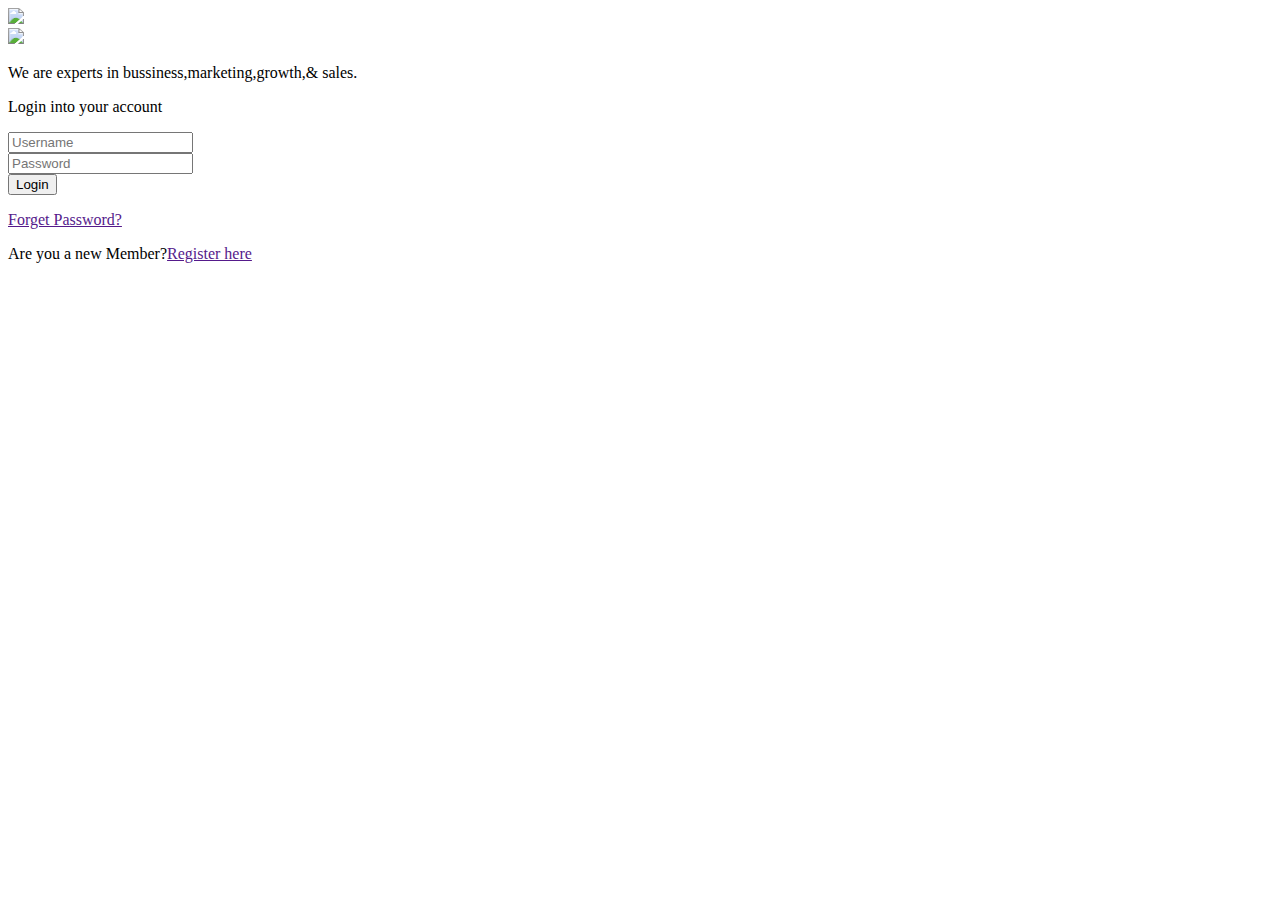
==== index.html @ a57dfaaf "Add Assignment-1 files" ====
<!DOCTYPE html >
<html lang="en">
    <head>
        <meta http-equiv="Content-Type" content="text/html;charset=utf-8">
         
        <title>Login page</title>
        <link href="C:\Project\HTML Training Assignment\css\style.css" rel="stylesheet" type="text/css">
        
    </head>
    <body>
        <div class="main">
            <div class="main-img">
                <img src="C:\Project\HTML Training Assignment\images\hero-image.png"    
            </div>
         </div>  
        
        <div class="sec-main">
            <div class="top">
                <img src="file:///C:/Project/HTML%20Training%20Assignment/images/logo.svg">

            </div>
            <div class="content">
                <p class="text"> We are <span class="redfont">experts</span> in bussiness,marketing,growth,& sales.</p>
            </div>
                <div class="textl">
                    <p class="textu">Login into your account</p>
                
                <div class="user">
                    <input type="text" id="username" placeholder="Username">
                </div>
                    <div class="pas">
                    <input type="password" id="password" placeholder="Password">
                    </div>
                </div>
            <div class="login">
                
                <button>Login</button>    
               <a href=""><p class="forget">Forget Password?</p></a>
                
            </div>
            <div class="register">
                <p class="reg">Are you a new Member?<a href=""><span class="r">Register here</span></a></p>
            </div>
        </div>
        
    </body>
       </body>
</html>
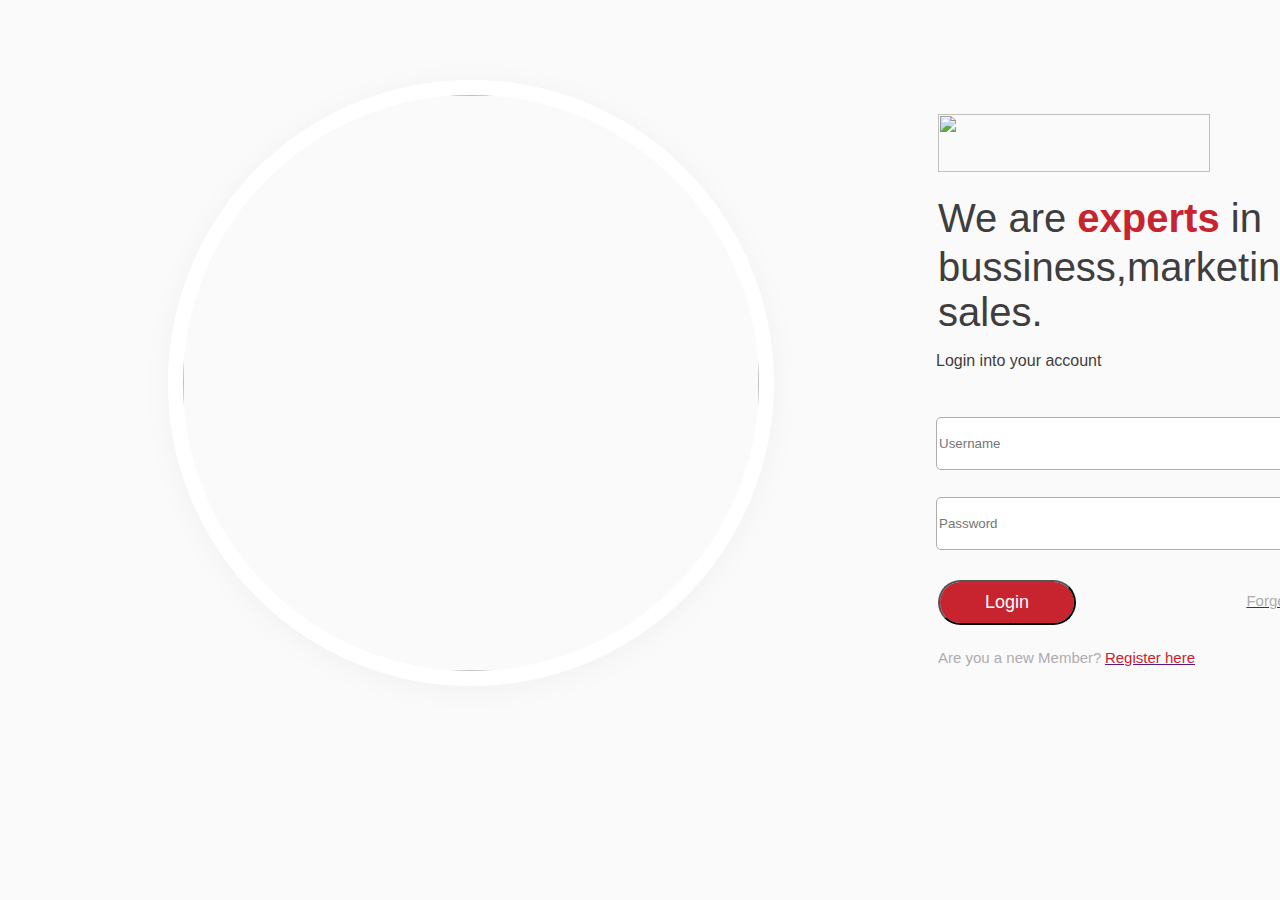
==== commit 3016d3cd: "New Commit 1" ====
--- a/index.html
+++ b/index.html
@@ -1,48 +1,54 @@
-<!DOCTYPE html >
-<html lang="en">
-    <head>
-        <meta http-equiv="Content-Type" content="text/html;charset=utf-8">
-         
-        <title>Login page</title>
-        <link href="C:\Project\HTML Training Assignment\css\style.css" rel="stylesheet" type="text/css">
-        
-    </head>
-    <body>
-        <div class="main">
-            <div class="main-img">
-                <img src="C:\Project\HTML Training Assignment\images\hero-image.png"    
-            </div>
-         </div>  
-        
-        <div class="sec-main">
-            <div class="top">
-                <img src="file:///C:/Project/HTML%20Training%20Assignment/images/logo.svg">
-
-            </div>
-            <div class="content">
-                <p class="text"> We are <span class="redfont">experts</span> in bussiness,marketing,growth,& sales.</p>
-            </div>
-                <div class="textl">
-                    <p class="textu">Login into your account</p>
-                
-                <div class="user">
-                    <input type="text" id="username" placeholder="Username">
-                </div>
-                    <div class="pas">
-                    <input type="password" id="password" placeholder="Password">
-                    </div>
-                </div>
-            <div class="login">
-                
-                <button>Login</button>    
-               <a href=""><p class="forget">Forget Password?</p></a>
-                
-            </div>
-            <div class="register">
-                <p class="reg">Are you a new Member?<a href=""><span class="r">Register here</span></a></p>
-            </div>
-        </div>
-        
-    </body>
-       </body>
+<!DOCTYPE html >
+<html lang="en">
+
+<head>
+    <meta http-equiv="Content-Type" content="text/html;charset=utf-8">
+
+    <title>Login page</title>
+    <link href="css/style.css" rel="stylesheet" type="text/css">
+
+</head>
+
+<body>
+    <div class="main">
+        <div class="main-img">
+            <img src="C:\Project\HTML Training Assignment\images\hero-image.png">
+        </div>
+        <div class="sec-main">
+            <div class="top">
+                <img src="file:///C:/Project/HTML%20Training%20Assignment/images/logo.svg">
+
+            </div>
+            <div class="content">
+                <p class="text"> We are <span class="redfont">experts</span> in bussiness,marketing,growth,& sales.</p>
+            </div>
+            <div class="textl">
+                <p class="textu">Login into your account</p>
+
+                <div class="user">
+                    <input type="text" id="username" placeholder="Username">
+                </div>
+                <div class="pas">
+                    <input type="password" id="password" placeholder="Password">
+                </div>
+            </div>
+            <div class="login">
+
+                <button>Login</button>
+                <a href="">
+                    <p class="forget">Forget Password?</p>
+                </a>
+
+            </div>
+            <div class="register">
+                <p class="reg">Are you a new Member?<a href=""><span class="r">Register here</span></a></p>
+            </div>
+        </div>
+    </div>
+
+
+
+</body>
+</body>
+
 </html>--- a/css/style.css
+++ b/css/style.css
@@ -0,0 +1,483 @@
+* {
+    max-width: 100%;
+    max-height: 100%;
+}
+
+body {
+    background-color: #FAFAFA;
+    min-width: 100vh;
+}
+
+.main {
+    display: flex;
+    /* flex-direction: column-reverse; */
+}
+
+.main-img img {
+    /* top: 72px;
+    left: 166px; */
+    width: 576px;
+    height: 576px;
+    border-radius: 50%;
+    box-shadow: 0px 4px 31px #0000000A;
+    border: 15px solid #FFFFFF;
+    margin-left: 160px;
+    margin-bottom: 72px;
+    margin-top: 72px;
+    display: flex;
+}
+
+.top {
+    display: flex;
+    align-items: center;
+    width: 272px;
+    height: 58px;
+    margin-top: 106px;
+    margin-left: 164px;
+}
+
+
+/* .sec-main {
+    display: flex;
+} */
+
+.sec-main img {
+    align-items: right;
+    display: flexbox;
+    width: 272px;
+    height: 58px;
+}
+
+.content .text {
+    font-size: 40px;
+    margin-top: 20px;
+}
+
+.text {
+    font: normal normal 300 30px/47px;
+    font-family: 'Roboto', sans-serif;
+    letter-spacing: 0px;
+    margin-bottom: 31.87px;
+    margin-top: 20px;
+    margin-left: 164px;
+    text-align: left;
+}
+
+.content {
+    font-family: 'Roboto', sans-serif;
+    width: 500px;
+    height: 100px;
+    text-align: left;
+    color: #3E3E3E;
+    margin-top: 0px;
+}
+
+.redfont {
+    font: normal normal 900 40px/53px Roboto, red;
+    top: 183px;
+    font-family: 'Roboto', sans-serif;
+    left: 1036px;
+    width: 137px;
+    height: 53px;
+    font-weight: 2000;
+    /* font-style: "bold"; */
+    /* font-family: system-ui, -apple-system, BlinkMacSystemFont, 'Segoe UI', Roboto , 'Open Sans', 'Helvetica Neue', sans-serif; */
+    color: #C8242F;
+}
+
+.textl {
+    margin-top: 10%;
+    margin-left: 162px;
+}
+
+.textl .textu {
+    margin-bottom: 32px;
+    width: 260px;
+    height: 33px;
+    margin-top: 31.87px;
+    text-align: left;
+    /* font: normal normal normal 25px/33px Roboto; */
+    font-family: 'Roboto', sans-serif;
+    letter-spacing: 0px;
+    color: #3E3E3E;
+}
+
+input {
+    width: 429px;
+    height: 49px;
+    background: #FFFFFF 0% 0% no-repeat padding-box;
+    border: 1px solid #ADADAD;
+    border-radius: 5px;
+    opacity: 1;
+}
+
+.textl .user {
+    margin-top: 23.45px;
+}
+
+.textl .pas {
+    margin-top: 27px;
+}
+
+.login button {
+    width: 138px;
+    height: 45px;
+    display: inline-flexbox;
+    /* UI Properties */
+    background: #C8242F 0% 0% no-repeat padding-box;
+    border-radius: 23px;
+    margin-left: 164px;
+    margin-top: 30.5px;
+    font-size: 18px;
+    color: #FFFFFF;
+    /* font: normal normal normal 18px/24px Roboto; */
+    font-family: 'Roboto', sans-serif;
+    letter-spacing: 0px;
+}
+
+.login {
+    display: flex;
+    border: 0px;
+}
+
+.forget {
+    /* font: normal normal normal 15px/20px Roboto; */
+    font-family: 'Roboto', sans-serif;
+    letter-spacing: 0px;
+    color: #ADADAD;
+    margin-top: 42.63px;
+    margin-left: 170.444px;
+    font-size: 15px;
+    ;
+}
+
+.register {
+    margin-top: 23.33px;
+    margin-left: 164px;
+    font-size: 15px;
+}
+
+.register .reg {
+    color: #ADADAD;
+    /* UI Properties */
+    /* font: normal normal normal 15px/20px Roboto; */
+    font-family: 'Roboto', sans-serif;
+}
+
+.register .r {
+    margin-left: 3.52px;
+    color: #C8242F;
+}
+
+
+/*Dashboard CSS*/
+
+#search {
+    height: 22px;
+    width: 25px;
+    margin-left: 65px;
+}
+
+#profile {
+    height: 35px;
+    width: 35px;
+}
+
+#logo {
+    height: 40px;
+    width: 130px;
+    margin-left: 12px;
+}
+
+.logo1 {
+    height: 60px;
+    margin: 15px 14px 14px 14px;
+}
+
+#search1 {
+    width: 49px;
+    border-style: hidden;
+    margin-left: 2px;
+}
+
+#notify {
+    margin-left: 924px;
+}
+
+#profile {
+    margin-left: 52.28px;
+    align-self: right;
+}
+
+#name {
+    margin-left: 15px;
+    align-items: right;
+}
+
+#arrow {
+    margin-left: 0.5%;
+}
+
+.sidebar1 {
+    width: 25px;
+    height: 25px;
+    margin: 10px 10px 10px 10px;
+}
+
+.sidebar {
+    position: relative;
+    left: 25px;
+    float: left;
+}
+
+#maindiv {
+    background-color: #FFF3F4;
+    width: 200px;
+    color: #C8242F;
+}
+
+.maincontent {
+    display: flex;
+    float: left;
+}
+
+.dashboard {
+    margin-left: 24px;
+    font-size: 25px;
+    margin-top: 19px;
+    background-color: transparent;
+}
+
+.newproduct {
+    flex-direction: column;
+    margin-top: 65px;
+    margin-left: -80px;
+}
+
+.products {
+    height: 28px;
+}
+
+.center {
+    background: #FAFAFA;
+    margin-left: 250px;
+    width: 1289px;
+    height: 1200px;
+    display: flex;
+    flex-direction: column;
+}
+
+.productdetails {
+    display: flex;
+    /* float:left; */
+}
+
+.picon {
+    height: 33px;
+    width: 33px;
+    margin: auto auto;
+}
+
+.p1 {
+    background-color: white;
+    width: 219px;
+    height: 116px;
+    margin-left: 23px;
+    margin-top: 23px;
+    display: flex;
+}
+
+.iconheading {
+    font-size: 20px;
+    margin: auto auto;
+}
+
+.graphs {
+    display: flex;
+    flex-direction: row;
+    /* float: left; */
+}
+
+.graph {
+    margin-top: 30px;
+    background-color: white;
+    margin-top: 33px;
+    margin-left: 26px;
+    width: 750px;
+    height: 352px;
+    display: flex;
+}
+
+.sale {
+    font-size: 20px;
+    position: relative;
+    top: 20px;
+    left: 20px;
+}
+
+.weekly {
+    font-size: 15px;
+    position: relative;
+    top: 20px;
+    left: 510px;
+    color: #ADADAD;
+    opacity: 1px;
+}
+
+.monthly {
+    font-size: 15px;
+    position: relative;
+    top: 20px;
+    left: 530px;
+    color: #ADADAD;
+    opacity: 1px;
+}
+
+.yearly {
+    font-size: 15px;
+    position: relative;
+    top: 20px;
+    left: 550px;
+    color: #C8242F;
+    text-decoration: underline solid #C8242F
+}
+
+.image {
+    height: 275px;
+    width: 730px;
+    margin-left: -140px;
+    margin-top: 75px;
+    margin-right: 200px;
+}
+
+.pie {
+    background-color: white;
+    /* margin-left: 830px; */
+    width: 385px;
+    height: 354px;
+    margin-top: 32px;
+    margin-left: 50px;
+}
+
+.slc {
+    font-size: 23px;
+    margin-left: 18px;
+    margin-top: 15px;
+    position: relative;
+    top: 12px;
+}
+
+.pieimg {
+    margin-top: 12px;
+    margin-left: 72px;
+}
+
+.red {
+    font-size: 45px;
+    margin-left: 43px;
+    color: #C8242F;
+    margin-top: -25px;
+}
+
+.usa {
+    font-size: 12px;
+    margin-left: 62px;
+    margin-top: -37px;
+}
+
+.orange {
+    font-size: 45px;
+    margin-left: 43px;
+    color: #F16C20;
+    margin-top: -20px;
+}
+
+.russia {
+    font-size: 12px;
+    margin-top: -38px;
+    margin-left: 62px;
+}
+
+.green {
+    font-size: 45px;
+    margin-left: 234px;
+    color: #A2B86C;
+    margin-top: -72px;
+}
+
+.canada {
+    font-size: 12px;
+    margin-top: -38px;
+    margin-left: 254px;
+}
+
+.yellow {
+    font-size: 45px;
+    margin-top: -20px;
+    margin-left: 235px;
+    color: #EBC844;
+}
+
+.india {
+    font-size: 12px;
+    margin-top: -38px;
+    margin-left: 256px;
+}
+
+.footer {
+    background-color: white;
+    margin-top: 31px;
+    margin-left: 27px;
+    width: 1157px;
+    height: 558px;
+}
+
+.invoice {
+    font-size: 30px;
+    margin-bottom: 37px;
+    margin-left: 23px;
+    margin-top: 23px;
+}
+
+.invoice11 {
+    display: flex;
+    flex-direction: row;
+    background-color: white;
+    margin-top: 28px;
+    margin-left: 28px;
+    width: 91.7%;
+}
+
+.viewall {
+    margin-left: auto;
+    color: red;
+    margin-right: 80px;
+    margin-top: 30px;
+}
+
+
+/* 
+.table .table1{
+margin-left: 50px;
+} */
+
+.table1 {
+    width: 91.7%;
+    background-color: white;
+    margin-left: 28PX;
+}
+
+.paid {
+    color: #3CDD5F;
+    background-color: #EBFFEF;
+}
+
+.pending {
+    color: #BABABA;
+    background-color: #F8F8F8;
+}
+
+.failed {
+    color: #FF4545;
+    background-color: #FFF5F5;
+}